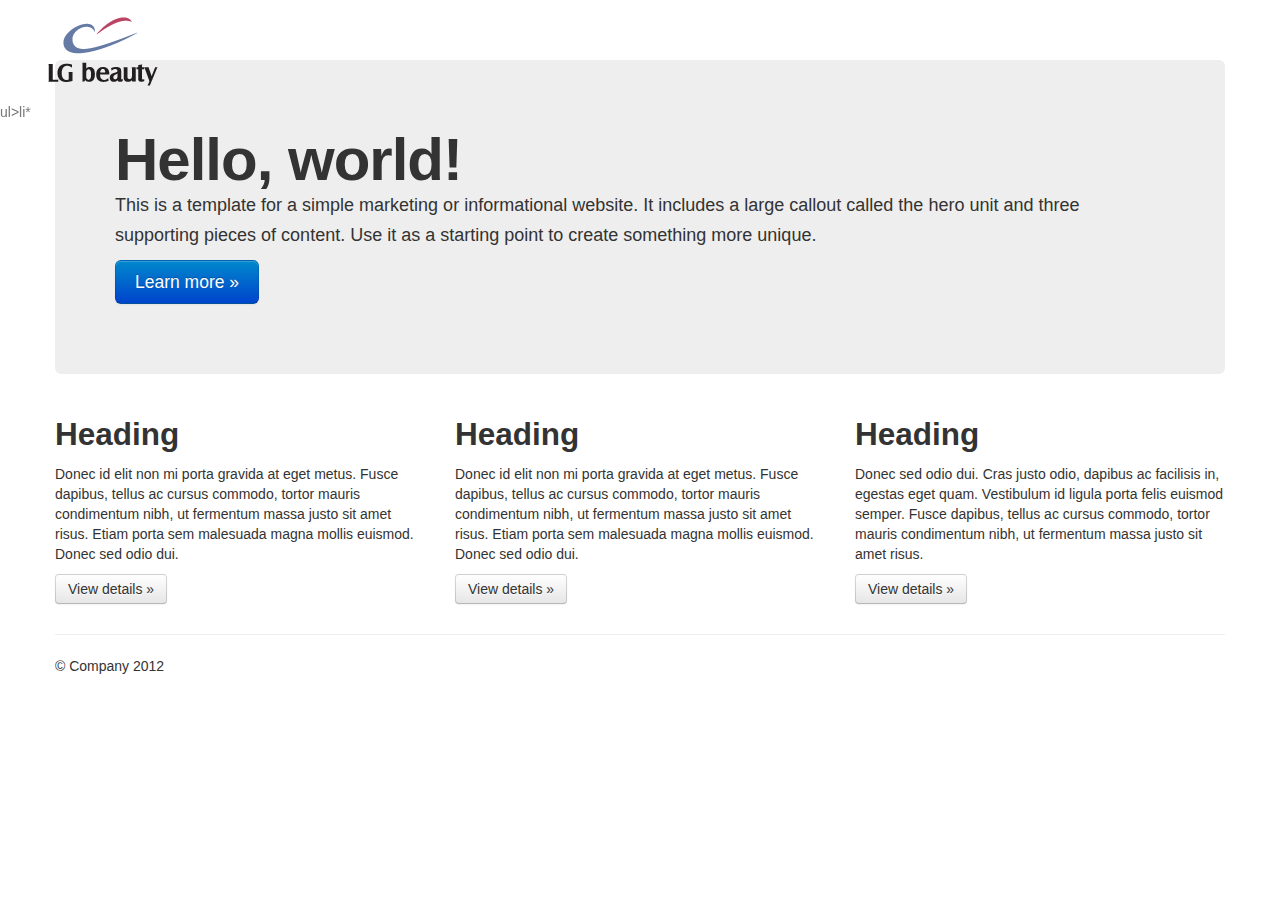
==== index.html @ dbe4699a "start" ====
<!DOCTYPE html>
<!--[if lt IE 7]>      <html class="no-js lt-ie9 lt-ie8 lt-ie7"> <![endif]-->
<!--[if IE 7]>         <html class="no-js lt-ie9 lt-ie8"> <![endif]-->
<!--[if IE 8]>         <html class="no-js lt-ie9"> <![endif]-->
<!--[if gt IE 8]><!--> <html class="no-js"> <!--<![endif]-->
    <head>
        <meta charset="utf-8">
        <meta http-equiv="X-UA-Compatible" content="IE=edge,chrome=1">
        <title></title>
        <meta name="description" content="">
        <meta name="viewport" content="width=device-width">

        <link rel="stylesheet" href="css/bootstrap.min.css">
        <style>
            body {
                padding-top: 60px;
                padding-bottom: 40px;
            }
        </style>
        <link rel="stylesheet" href="css/bootstrap-responsive.min.css">
        <link rel="stylesheet" href="css/main.css">

        <script src="js/vendor/modernizr-2.6.2-respond-1.1.0.min.js"></script>
    </head>
    <body>
        <!--[if lt IE 7]>
            <p class="chromeframe">You are using an <strong>outdated</strong> browser. Please <a href="http://browsehappy.com/">upgrade your browser</a> or <a href="http://www.google.com/chromeframe/?redirect=true">activate Google Chrome Frame</a> to improve your experience.</p>
        <![endif]-->

        <!-- This code is taken from http://twitter.github.com/bootstrap/examples/hero.html -->

        <div class="navbar navbar-fixed-top">
            <figure class="logo">
                <h1>LG Beauty</h1>
                <img src="i/logo.png" alt="">
            </figure>

            ul>li*
        </div>

        <div class="container">

            <!-- Main hero unit for a primary marketing message or call to action -->
            <div class="hero-unit">
                <h1>Hello, world!</h1>
                <p>This is a template for a simple marketing or informational website. It includes a large callout called the hero unit and three supporting pieces of content. Use it as a starting point to create something more unique.</p>
                <p><a class="btn btn-primary btn-large">Learn more &raquo;</a></p>
            </div>

            <!-- Example row of columns -->
            <div class="row">
                <div class="span4">
                    <h2>Heading</h2>
                    <p>Donec id elit non mi porta gravida at eget metus. Fusce dapibus, tellus ac cursus commodo, tortor mauris condimentum nibh, ut fermentum massa justo sit amet risus. Etiam porta sem malesuada magna mollis euismod. Donec sed odio dui. </p>
                    <p><a class="btn" href="#">View details &raquo;</a></p>
                </div>
                <div class="span4">
                    <h2>Heading</h2>
                    <p>Donec id elit non mi porta gravida at eget metus. Fusce dapibus, tellus ac cursus commodo, tortor mauris condimentum nibh, ut fermentum massa justo sit amet risus. Etiam porta sem malesuada magna mollis euismod. Donec sed odio dui. </p>
                    <p><a class="btn" href="#">View details &raquo;</a></p>
               </div>
                <div class="span4">
                    <h2>Heading</h2>
                    <p>Donec sed odio dui. Cras justo odio, dapibus ac facilisis in, egestas eget quam. Vestibulum id ligula porta felis euismod semper. Fusce dapibus, tellus ac cursus commodo, tortor mauris condimentum nibh, ut fermentum massa justo sit amet risus.</p>
                    <p><a class="btn" href="#">View details &raquo;</a></p>
                </div>
            </div>

            <hr>

            <footer>
                <p>&copy; Company 2012</p>
            </footer>

        </div> <!-- /container -->

        <script src="//ajax.googleapis.com/ajax/libs/jquery/1.8.3/jquery.min.js"></script>
        <script>window.jQuery || document.write('<script src="js/vendor/jquery-1.8.3.min.js"><\/script>')</script>

        <script src="js/vendor/bootstrap.min.js"></script>

        <script src="js/main.js"></script>

        <script>
            var _gaq=[['_setAccount','UA-XXXXX-X'],['_trackPageview']];
            (function(d,t){var g=d.createElement(t),s=d.getElementsByTagName(t)[0];
            g.src=('https:'==location.protocol?'//ssl':'//www')+'.google-analytics.com/ga.js';
            s.parentNode.insertBefore(g,s)}(document,'script'));
        </script>
    </body>
</html>
---- css/main.css ----
/* ==========================================================================
   Author's custom styles
   ========================================================================== */
/* line 5, ../scss/main.scss */
.logo h1 {
  display: none;
}
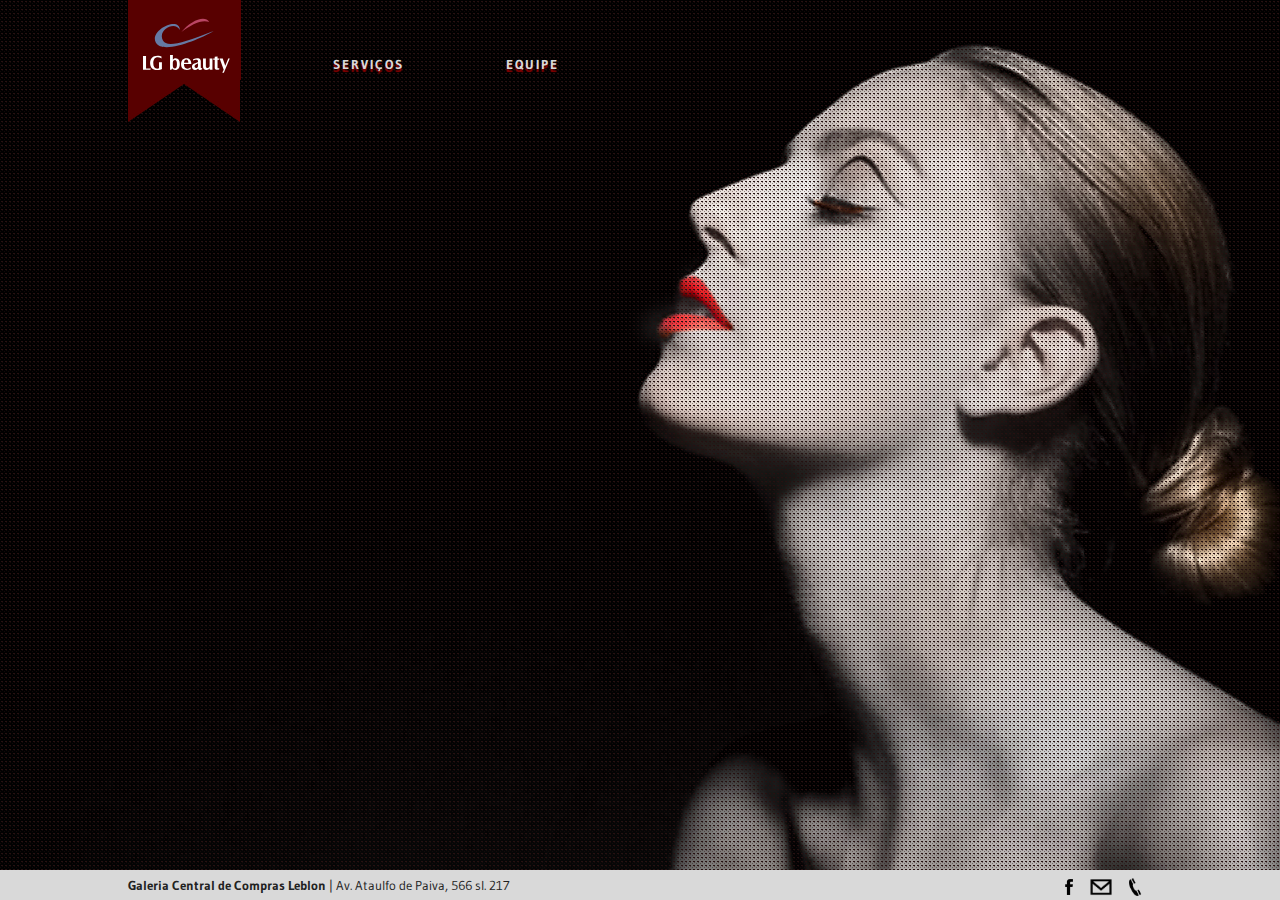
==== commit dbc896cc: "landpage pronta, css3 browsers" ====
--- a/index.html
+++ b/index.html
@@ -6,18 +6,11 @@
     <head>
         <meta charset="utf-8">
         <meta http-equiv="X-UA-Compatible" content="IE=edge,chrome=1">
-        <title></title>
+        <title>salão LG beauty</title>
         <meta name="description" content="">
         <meta name="viewport" content="width=device-width">
 
-        <link rel="stylesheet" href="css/bootstrap.min.css">
-        <style>
-            body {
-                padding-top: 60px;
-                padding-bottom: 40px;
-            }
-        </style>
-        <link rel="stylesheet" href="css/bootstrap-responsive.min.css">
+        <link href='http://fonts.googleapis.com/css?family=Gudea:400,700,400italic' rel='stylesheet' type='text/css'>
         <link rel="stylesheet" href="css/main.css">
 
         <script src="js/vendor/modernizr-2.6.2-respond-1.1.0.min.js"></script>
@@ -26,59 +19,51 @@
         <!--[if lt IE 7]>
             <p class="chromeframe">You are using an <strong>outdated</strong> browser. Please <a href="http://browsehappy.com/">upgrade your browser</a> or <a href="http://www.google.com/chromeframe/?redirect=true">activate Google Chrome Frame</a> to improve your experience.</p>
         <![endif]-->
-
-        <!-- This code is taken from http://twitter.github.com/bootstrap/examples/hero.html -->
-
-        <div class="navbar navbar-fixed-top">
-            <figure class="logo">
-                <h1>LG Beauty</h1>
-                <img src="i/logo.png" alt="">
+        <header class="content">
+            <figure>
+                <img src="i/logo_v.svg" alt="">
+                <h1>LG beauty</h1>
             </figure>
 
-            ul>li*
+            <nav>
+                <ul>
+                    <li>
+                        <span></span>
+                        <a href="servicos.html">Serviços</a>
+                    </li>
+                    <li>
+                        <span></span>
+                        <a href="equipe.html">Equipe</a>
+                    </li>
+                </ul>
+            </nav>
+        </header>
+        
+        <div id="main">
+            <div id="halftone"></div>
         </div>
 
-        <div class="container">
+        <article>
+            
+        </article>
+        
+        <footer>
+            <div class="content">
+                <p><strong>Galeria Central de Compras Leblon</strong> | Av. Ataulfo de Paiva, 566 sl. 217</p>
+                <aside>
+                    <span><img class="f" src="i/facebook.png" alt="facebook"></span>
+                    <span><img class="m" src="i/email.png" alt="email"></span>
+                    <span><img class="t" src="i/tel.png" alt="telefone"></span>
+                </aside>
+            </div>
+        </footer>
 
-            <!-- Main hero unit for a primary marketing message or call to action -->
-            <div class="hero-unit">
-                <h1>Hello, world!</h1>
-                <p>This is a template for a simple marketing or informational website. It includes a large callout called the hero unit and three supporting pieces of content. Use it as a starting point to create something more unique.</p>
-                <p><a class="btn btn-primary btn-large">Learn more &raquo;</a></p>
-            </div>
-
-            <!-- Example row of columns -->
-            <div class="row">
-                <div class="span4">
-                    <h2>Heading</h2>
-                    <p>Donec id elit non mi porta gravida at eget metus. Fusce dapibus, tellus ac cursus commodo, tortor mauris condimentum nibh, ut fermentum massa justo sit amet risus. Etiam porta sem malesuada magna mollis euismod. Donec sed odio dui. </p>
-                    <p><a class="btn" href="#">View details &raquo;</a></p>
-                </div>
-                <div class="span4">
-                    <h2>Heading</h2>
-                    <p>Donec id elit non mi porta gravida at eget metus. Fusce dapibus, tellus ac cursus commodo, tortor mauris condimentum nibh, ut fermentum massa justo sit amet risus. Etiam porta sem malesuada magna mollis euismod. Donec sed odio dui. </p>
-                    <p><a class="btn" href="#">View details &raquo;</a></p>
-               </div>
-                <div class="span4">
-                    <h2>Heading</h2>
-                    <p>Donec sed odio dui. Cras justo odio, dapibus ac facilisis in, egestas eget quam. Vestibulum id ligula porta felis euismod semper. Fusce dapibus, tellus ac cursus commodo, tortor mauris condimentum nibh, ut fermentum massa justo sit amet risus.</p>
-                    <p><a class="btn" href="#">View details &raquo;</a></p>
-                </div>
-            </div>
-
-            <hr>
-
-            <footer>
-                <p>&copy; Company 2012</p>
-            </footer>
-
-        </div> <!-- /container -->
-
+      
+        <!-- SCRIPTS -->
         <script src="//ajax.googleapis.com/ajax/libs/jquery/1.8.3/jquery.min.js"></script>
         <script>window.jQuery || document.write('<script src="js/vendor/jquery-1.8.3.min.js"><\/script>')</script>
 
-        <script src="js/vendor/bootstrap.min.js"></script>
-
+        <script src="js/plugins.js"></script>
         <script src="js/main.js"></script>
 
         <script>
--- a/css/main.css
+++ b/css/main.css
@@ -1,7 +1,866 @@
+/* normalize.css v1.0.1 | MIT License | git.io/normalize */
+/* ==========================================================================
+   HTML5 display definitions
+   ========================================================================== */
+/*
+ * Corrects `block` display not defined in IE 6/7/8/9 and Firefox 3.
+ */
+/* line 11, ../scss/normalize.scss */
+article, aside, details, figcaption, figure, footer, header, hgroup, nav, section, summary {
+  display: block;
+}
+
+/*
+ * Corrects `inline-block` display not defined in IE 6/7/8/9 and Firefox 3.
+ */
+/* line 19, ../scss/normalize.scss */
+audio, canvas, video {
+  display: inline-block;
+  *display: inline;
+  *zoom: 1;
+}
+
+/*
+ * Prevents modern browsers from displaying `audio` without controls.
+ * Remove excess height in iOS 5 devices.
+ */
+/* line 30, ../scss/normalize.scss */
+audio:not([controls]) {
+  display: none;
+  height: 0;
+}
+
+/*
+ * Addresses styling for `hidden` attribute not present in IE 7/8/9, Firefox 3,
+ * and Safari 4.
+ * Known issue: no IE 6 support.
+ */
+/* line 41, ../scss/normalize.scss */
+[hidden] {
+  display: none;
+}
+
+/* ==========================================================================
+   Base
+   ========================================================================== */
+/*
+ * 1. Corrects text resizing oddly in IE 6/7 when body `font-size` is set using
+ *    `em` units.
+ * 2. Prevents iOS text size adjust after orientation change, without disabling
+ *    user zoom.
+ */
+/* line 56, ../scss/normalize.scss */
+html {
+  font-size: 100%;
+  /* 1 */
+  -webkit-text-size-adjust: 100%;
+  /* 2 */
+  -ms-text-size-adjust: 100%;
+  /* 2 */
+  font-family: sans-serif;
+}
+
+/*
+ * Addresses `font-family` inconsistency between `textarea` and other form
+ * elements.
+ */
+/* line 71, ../scss/normalize.scss */
+button, input, select, textarea {
+  font-family: sans-serif;
+}
+
+/*
+ * Addresses margins handled incorrectly in IE 6/7.
+ */
+/* line 79, ../scss/normalize.scss */
+body {
+  margin: 0;
+}
+
+/* ==========================================================================
+   Links
+   ========================================================================== */
+/*
+ * Addresses `outline` inconsistency between Chrome and other browsers.
+ */
+/* line 92, ../scss/normalize.scss */
+a:focus {
+  outline: thin dotted;
+}
+/* line 95, ../scss/normalize.scss */
+a:active, a:hover {
+  outline: 0;
+}
+
+/*
+ * Improves readability when focused and also mouse hovered in all browsers.
+ */
+/* ==========================================================================
+   Typography
+   ========================================================================== */
+/*
+ * Addresses font sizes and margins set differently in IE 6/7.
+ * Addresses font sizes within `section` and `article` in Firefox 4+, Safari 5,
+ * and Chrome.
+ */
+/* line 114, ../scss/normalize.scss */
+h1 {
+  font-size: 2em;
+  margin: 0.67em 0;
+}
+
+/* line 119, ../scss/normalize.scss */
+h2 {
+  font-size: 1.5em;
+  margin: 0.83em 0;
+}
+
+/* line 124, ../scss/normalize.scss */
+h3 {
+  font-size: 1.17em;
+  margin: 1em 0;
+}
+
+/* line 129, ../scss/normalize.scss */
+h4 {
+  font-size: 1em;
+  margin: 1.33em 0;
+}
+
+/* line 134, ../scss/normalize.scss */
+h5 {
+  font-size: 0.83em;
+  margin: 1.67em 0;
+}
+
+/* line 139, ../scss/normalize.scss */
+h6 {
+  font-size: 0.75em;
+  margin: 2.33em 0;
+}
+
+/*
+ * Addresses styling not present in IE 7/8/9, Safari 5, and Chrome.
+ */
+/* line 148, ../scss/normalize.scss */
+abbr[title] {
+  border-bottom: 1px dotted;
+}
+
+/*
+ * Addresses style set to `bolder` in Firefox 3+, Safari 4/5, and Chrome.
+ */
+/* line 156, ../scss/normalize.scss */
+b, strong {
+  font-weight: bold;
+}
+
+/* line 160, ../scss/normalize.scss */
+blockquote {
+  margin: 1em 40px;
+}
+
+/*
+ * Addresses styling not present in Safari 5 and Chrome.
+ */
+/* line 168, ../scss/normalize.scss */
+dfn {
+  font-style: italic;
+}
+
+/*
+ * Addresses styling not present in IE 6/7/8/9.
+ */
+/* line 176, ../scss/normalize.scss */
+mark {
+  background: #ff0;
+  color: #000;
+}
+
+/*
+ * Addresses margins set differently in IE 6/7.
+ */
+/* line 185, ../scss/normalize.scss */
+p, pre {
+  margin: 1em 0;
+}
+
+/*
+ * Corrects font family set oddly in IE 6, Safari 4/5, and Chrome.
+ */
+/* line 193, ../scss/normalize.scss */
+code, kbd, pre, samp {
+  font-family: monospace, serif;
+  _font-family: 'courier new', monospace;
+  font-size: 1em;
+}
+
+/*
+ * Improves readability of pre-formatted text in all browsers.
+ */
+/* line 203, ../scss/normalize.scss */
+pre {
+  white-space: pre;
+  white-space: pre-wrap;
+  word-wrap: break-word;
+}
+
+/*
+ * Addresses CSS quotes not supported in IE 6/7.
+ */
+/* line 213, ../scss/normalize.scss */
+q {
+  quotes: none;
+}
+/* line 215, ../scss/normalize.scss */
+q:before, q:after {
+  content: '';
+  content: none;
+}
+
+/*
+ * Addresses `quotes` property not supported in Safari 4.
+ */
+/*
+ * Addresses inconsistent and variable font size in all browsers.
+ */
+/* line 229, ../scss/normalize.scss */
+small {
+  font-size: 80%;
+}
+
+/*
+ * Prevents `sub` and `sup` affecting `line-height` in all browsers.
+ */
+/* line 237, ../scss/normalize.scss */
+sub {
+  font-size: 75%;
+  line-height: 0;
+  position: relative;
+  vertical-align: baseline;
+}
+
+/* line 244, ../scss/normalize.scss */
+sup {
+  font-size: 75%;
+  line-height: 0;
+  position: relative;
+  vertical-align: baseline;
+  top: -0.5em;
+}
+
+/* line 252, ../scss/normalize.scss */
+sub {
+  bottom: -0.25em;
+}
+
+/* ==========================================================================
+   Lists
+   ========================================================================== */
+/*
+ * Addresses margins set differently in IE 6/7.
+ */
+/* line 264, ../scss/normalize.scss */
+dl, menu, ol, ul {
+  margin: 1em 0;
+}
+
+/* line 268, ../scss/normalize.scss */
+dd {
+  margin: 0 0 0 40px;
+}
+
+/*
+ * Addresses paddings set differently in IE 6/7.
+ */
+/* line 276, ../scss/normalize.scss */
+menu, ol, ul {
+  padding: 0 0 0 40px;
+}
+
+/*
+ * Corrects list images handled incorrectly in IE 7.
+ */
+/* line 285, ../scss/normalize.scss */
+nav ul, nav ol {
+  list-style: none;
+  list-style-image: none;
+}
+
+/* ==========================================================================
+   Embedded content
+   ========================================================================== */
+/*
+ * 1. Removes border when inside `a` element in IE 6/7/8/9 and Firefox 3.
+ * 2. Improves image quality when scaled in IE 7.
+ */
+/* line 300, ../scss/normalize.scss */
+img {
+  border: 0;
+  /* 1 */
+  -ms-interpolation-mode: bicubic;
+  /* 2 */
+}
+
+/*
+ * Corrects overflow displayed oddly in IE 9.
+ */
+/* line 311, ../scss/normalize.scss */
+svg:not(:root) {
+  overflow: hidden;
+}
+
+/* ==========================================================================
+   Figures
+   ========================================================================== */
+/*
+ * Addresses margin not present in IE 6/7/8/9, Safari 5, and Opera 11.
+ */
+/* line 323, ../scss/normalize.scss */
+figure, form {
+  margin: 0;
+}
+
+/* ==========================================================================
+   Forms
+   ========================================================================== */
+/*
+ * Corrects margin displayed oddly in IE 6/7.
+ */
+/*
+ * Define consistent border, margin, and padding.
+ */
+/* line 339, ../scss/normalize.scss */
+fieldset {
+  border: 1px solid #c0c0c0;
+  margin: 0 2px;
+  padding: 0.35em 0.625em 0.75em;
+}
+
+/*
+ * 1. Corrects color not being inherited in IE 6/7/8/9.
+ * 2. Corrects text not wrapping in Firefox 3.
+ * 3. Corrects alignment displayed oddly in IE 6/7.
+ */
+/* line 351, ../scss/normalize.scss */
+legend {
+  border: 0;
+  /* 1 */
+  padding: 0;
+  white-space: normal;
+  /* 2 */
+  *margin-left: -7px;
+  /* 3 */
+}
+
+/*
+ * 1. Corrects font size not being inherited in all browsers.
+ * 2. Addresses margins set differently in IE 6/7, Firefox 3+, Safari 5,
+ *    and Chrome.
+ * 3. Improves appearance and consistency in all browsers.
+ */
+/* line 368, ../scss/normalize.scss */
+button, input, select, textarea {
+  font-size: 100%;
+  /* 1 */
+  margin: 0;
+  /* 2 */
+  vertical-align: baseline;
+  /* 3 */
+  *vertical-align: middle;
+  /* 3 */
+}
+
+/*
+ * Addresses Firefox 3+ setting `line-height` on `input` using `!important` in
+ * the UA stylesheet.
+ */
+/* line 384, ../scss/normalize.scss */
+button, input {
+  line-height: normal;
+}
+
+/*
+ * 1. Avoid the WebKit bug in Android 4.0.* where (2) destroys native `audio`
+ *    and `video` controls.
+ * 2. Corrects inability to style clickable `input` types in iOS.
+ * 3. Improves usability and consistency of cursor style between image-type
+ *    `input` and others.
+ * 4. Removes inner spacing in IE 7 without affecting normal text inputs.
+ *    Known issue: inner spacing remains in IE 6.
+ */
+/* line 398, ../scss/normalize.scss */
+button, html input[type="button"] {
+  -webkit-appearance: button;
+  /* 2 */
+  cursor: pointer;
+  /* 3 */
+  *overflow: visible;
+  /* 4 */
+}
+
+/* line 408, ../scss/normalize.scss */
+input[type="reset"], input[type="submit"] {
+  -webkit-appearance: button;
+  /* 2 */
+  cursor: pointer;
+  /* 3 */
+  *overflow: visible;
+  /* 4 */
+}
+
+/*
+ * Re-set default cursor for disabled elements.
+ */
+/* line 422, ../scss/normalize.scss */
+button[disabled] {
+  cursor: default;
+}
+
+/* line 427, ../scss/normalize.scss */
+input[disabled] {
+  cursor: default;
+}
+/* line 430, ../scss/normalize.scss */
+input[type="checkbox"], input[type="radio"] {
+  box-sizing: border-box;
+  /* 1 */
+  padding: 0;
+  /* 2 */
+  *height: 13px;
+  /* 3 */
+  *width: 13px;
+  /* 3 */
+}
+/* line 440, ../scss/normalize.scss */
+input[type="search"] {
+  -webkit-appearance: textfield;
+  /* 1 */
+  -moz-box-sizing: content-box;
+  -webkit-box-sizing: content-box;
+  /* 2 */
+  box-sizing: content-box;
+}
+/* line 447, ../scss/normalize.scss */
+input[type="search"]::-webkit-search-cancel-button, input[type="search"]::-webkit-search-decoration {
+  -webkit-appearance: none;
+}
+
+/*
+ * 1. Addresses box sizing set to content-box in IE 8/9.
+ * 2. Removes excess padding in IE 8/9.
+ * 3. Removes excess padding in IE 7.
+ *    Known issue: excess padding remains in IE 6.
+ */
+/*
+ * 1. Addresses `appearance` set to `searchfield` in Safari 5 and Chrome.
+ * 2. Addresses `box-sizing` set to `border-box` in Safari 5 and Chrome
+ *    (include `-moz` to future-proof).
+ */
+/*
+ * Removes inner padding and search cancel button in Safari 5 and Chrome
+ * on OS X.
+ */
+/*
+ * Removes inner padding and border in Firefox 3+.
+ */
+/* line 475, ../scss/normalize.scss */
+button::-moz-focus-inner, input::-moz-focus-inner {
+  border: 0;
+  padding: 0;
+}
+
+/*
+ * 1. Removes default vertical scrollbar in IE 6/7/8/9.
+ * 2. Improves readability and alignment in all browsers.
+ */
+/* line 485, ../scss/normalize.scss */
+textarea {
+  overflow: auto;
+  /* 1 */
+  vertical-align: top;
+  /* 2 */
+}
+
+/* ==========================================================================
+   Tables
+   ========================================================================== */
+/*
+ * Remove most spacing between table cells.
+ */
+/* line 500, ../scss/normalize.scss */
+table {
+  border-collapse: collapse;
+  border-spacing: 0;
+}
+
+/* ==========================================================================
+   HTML5 Boilerplate styles - h5bp.com (generated via initializr.com)
+   ========================================================================== */
+/* line 9, ../scss/h5bp_base.scss */
+html,
+button,
+input,
+select,
+textarea {
+  color: #222;
+}
+
+/* line 13, ../scss/h5bp_base.scss */
+body {
+  font-size: 1em;
+  line-height: 1.4;
+}
+
+/* line 18, ../scss/h5bp_base.scss */
+::-moz-selection {
+  background: #b3d4fc;
+  text-shadow: none;
+}
+
+/* line 23, ../scss/h5bp_base.scss */
+::selection {
+  background: #b3d4fc;
+  text-shadow: none;
+}
+
+/* line 28, ../scss/h5bp_base.scss */
+hr {
+  display: block;
+  height: 1px;
+  border: 0;
+  border-top: 1px solid #ccc;
+  margin: 1em 0;
+  padding: 0;
+}
+
+/* line 37, ../scss/h5bp_base.scss */
+img {
+  vertical-align: middle;
+}
+
+/* line 41, ../scss/h5bp_base.scss */
+fieldset {
+  border: 0;
+  margin: 0;
+  padding: 0;
+}
+
+/* line 47, ../scss/h5bp_base.scss */
+textarea {
+  resize: vertical;
+}
+
+/* line 51, ../scss/h5bp_base.scss */
+.chromeframe {
+  margin: 0.2em 0;
+  background: #ccc;
+  color: #000;
+  padding: 0.2em 0;
+}
+
+/* ==========================================================================
+   H5bp Helper classes
+   ========================================================================== */
+/* line 23, ../scss/h5bp_helpers.scss */
+header figure h1 {
+  border: 0;
+  clip: rect(0 0 0 0);
+  height: 1px;
+  margin: -1px;
+  overflow: hidden;
+  padding: 0;
+  position: absolute;
+  width: 1px;
+}
+/* line 48, ../scss/h5bp_helpers.scss */
+header figure {
+  *zoom: 1;
+}
+/* line 49, ../scss/h5bp_helpers.scss */
+header figure:before {
+  content: " ";
+  display: table;
+}
+/* line 53, ../scss/h5bp_helpers.scss */
+header figure:after {
+  content: " ";
+  display: table;
+  clear: both;
+}
+
+/* ==========================================================================
+   Print styles
+   ========================================================================== */
+@media print {
+  /* line 6, ../scss/h5bp_print.scss */
+  * {
+    background: transparent !important;
+    color: #000 !important;
+    /* Black prints faster: h5bp.com/s */
+    box-shadow: none !important;
+    text-shadow: none !important;
+  }
+
+  /* line 14, ../scss/h5bp_print.scss */
+  a,
+  a:visited {
+    text-decoration: underline;
+  }
+
+  /* line 18, ../scss/h5bp_print.scss */
+  a[href]:after {
+    content: " (" attr(href) ")";
+  }
+
+  /* line 22, ../scss/h5bp_print.scss */
+  abbr[title]:after {
+    content: " (" attr(title) ")";
+  }
+
+  /*
+   * Don't show links for images, or javascript/internal links
+   */
+  /* line 32, ../scss/h5bp_print.scss */
+  a[href^="javascript:"]:after,
+  a[href^="#"]:after {
+    content: "";
+  }
+
+  /* line 37, ../scss/h5bp_print.scss */
+  pre,
+  blockquote {
+    border: 1px solid #999;
+    page-break-inside: avoid;
+  }
+
+  /* line 42, ../scss/h5bp_print.scss */
+  thead {
+    display: table-header-group;
+    /* h5bp.com/t */
+  }
+
+  /* line 47, ../scss/h5bp_print.scss */
+  tr,
+  img {
+    page-break-inside: avoid;
+  }
+
+  /* line 51, ../scss/h5bp_print.scss */
+  img {
+    max-width: 100% !important;
+  }
+
+  @page {
+    margin: 0.5cm;
+}
+
+  /* line 61, ../scss/h5bp_print.scss */
+  p,
+  h2,
+  h3 {
+    orphans: 3;
+    widows: 3;
+  }
+
+  /* line 67, ../scss/h5bp_print.scss */
+  h2,
+  h3 {
+    page-break-after: avoid;
+  }
+}
+/* ==========================================================================
+   My Helper classes
+   ========================================================================== */
+/* line 4, ../scss/th_helpers.scss */
+html * {
+  -webkit-box-sizing: border-box;
+  -moz-box-sizing: border-box;
+  box-sizing: border-box;
+}
+
+/* line 10, ../scss/th_helpers.scss */
+body {
+  background-color: #000;
+  min-height: 100%;
+}
+
+/* line 15, ../scss/th_helpers.scss */
+a {
+  text-transform: none;
+  text-decoration: none;
+  color: inherit;
+}
+
+/* line 38, ../scss/th_helpers.scss */
+.content {
+  width: 80%;
+  margin: 0 auto;
+}
+
 /* ==========================================================================
    Author's custom styles
    ========================================================================== */
-/* line 5, ../scss/main.scss */
-.logo h1 {
-  display: none;
-}
+/* line 17, ../scss/main.scss */
+body {
+  background-color: #d9d9d9;
+  -webkit-box-shadow: 0 -2px 5px white;
+  box-shadow: 0 -2px 5px white;
+  min-height: 100%;
+}
+
+/* line 25, ../scss/main.scss */
+header {
+  position: absolute;
+  left: 0;
+  right: 0;
+  z-index: 99;
+}
+/* line 31, ../scss/main.scss */
+header figure {
+  float: left;
+  background-color: #580000;
+  width: 112.5px;
+  height: 5em;
+  padding-top: 1em;
+  -webkit-transition: height .5s;
+  -moz-transition: height .5s;
+  -o-transition: height .5s;
+  -ms-transition: height .5s;
+  transition: height .5s;
+}
+/* line 45, ../scss/main.scss */
+header figure:before {
+  content: "";
+  position: absolute;
+  top: 35%;
+  border-style: solid;
+  border-width: 56px;
+  border-color: #580000;
+  border-bottom-width: 38px;
+  border-bottom-color: transparent;
+  z-index: -1;
+  -webkit-transform: rotate(360deg);
+  -moz-transform: rotate(360deg);
+  -o-transform: rotate(360deg);
+  -ms-transform: rotate(360deg);
+  transform: rotate(360deg);
+}
+/* line 62, ../scss/main.scss */
+header figure img {
+  width: 85%;
+  display: block;
+  margin: 0 auto;
+}
+/* line 73, ../scss/main.scss */
+header nav {
+  font-family: "Gudea", Tahoma, sans-serif;
+  margin-left: 12em;
+}
+/* line 77, ../scss/main.scss */
+header nav ul {
+  margin: 3.25em 0 0;
+  padding: 0;
+}
+/* line 81, ../scss/main.scss */
+header nav ul li {
+  position: relative;
+  display: inline;
+  margin-right: 4.5em;
+  text-align: center;
+}
+/* line 87, ../scss/main.scss */
+header nav ul li span {
+  position: absolute;
+  left: 0;
+  bottom: -10px;
+  border-bottom: 1px solid darkRed;
+  display: inline-block;
+  width: 0;
+}
+/* line 96, ../scss/main.scss */
+header nav ul li:hover span {
+  width: 100%;
+}
+/* line 101, ../scss/main.scss */
+header nav ul li a {
+  font-size: 0.8125em;
+  font-weight: bold;
+  letter-spacing: 2px;
+  padding: 0 1em;
+  color: #d9d9d9;
+  background-color: transparent;
+  text-transform: uppercase;
+  text-shadow: 0 3px 1px darkRed;
+}
+
+/* line 117, ../scss/main.scss */
+#main {
+  font-size: 0.9375em;
+  position: absolute;
+  top: 0;
+  bottom: 2em;
+  left: 0;
+  right: 0;
+  padding-top: 4em;
+  background-image: url(/i/l1.jpg);
+  background-position: center right;
+  background-size: cover;
+  background-repeat: no-repeat;
+  min-height: 100%;
+  *height: 100%;
+}
+/* line 133, ../scss/main.scss */
+#main #halftone {
+  position: absolute;
+  top: 0;
+  bottom: 0;
+  left: 0;
+  right: 0;
+  background-image: url(/i/dots.png);
+}
+
+/* line 141, ../scss/main.scss */
+footer {
+  font-family: "Gudea", Tahoma, sans-serif;
+  font-size: 0.8125em;
+  line-height: 2.30769em;
+  background-color: #d9d9d9;
+  position: absolute;
+  bottom: 0;
+  left: 0;
+  right: 0;
+  height: 2.30769em;
+}
+/* line 152, ../scss/main.scss */
+footer p {
+  display: inline;
+  margin: 0;
+  padding: 0;
+}
+/* line 158, ../scss/main.scss */
+footer aside {
+  display: inline;
+  float: right;
+  height: 2.30769em;
+}
+/* line 163, ../scss/main.scss */
+footer aside span {
+  margin-right: 0.5em;
+}
+/* line 167, ../scss/main.scss */
+footer aside img {
+  display: inline;
+}
+/* line 170, ../scss/main.scss */
+footer aside img.f {
+  height: 20px;
+}
+/* line 173, ../scss/main.scss */
+footer aside img.m {
+  height: 26px;
+}
+/* line 176, ../scss/main.scss */
+footer aside img.t {
+  height: 22px;
+}
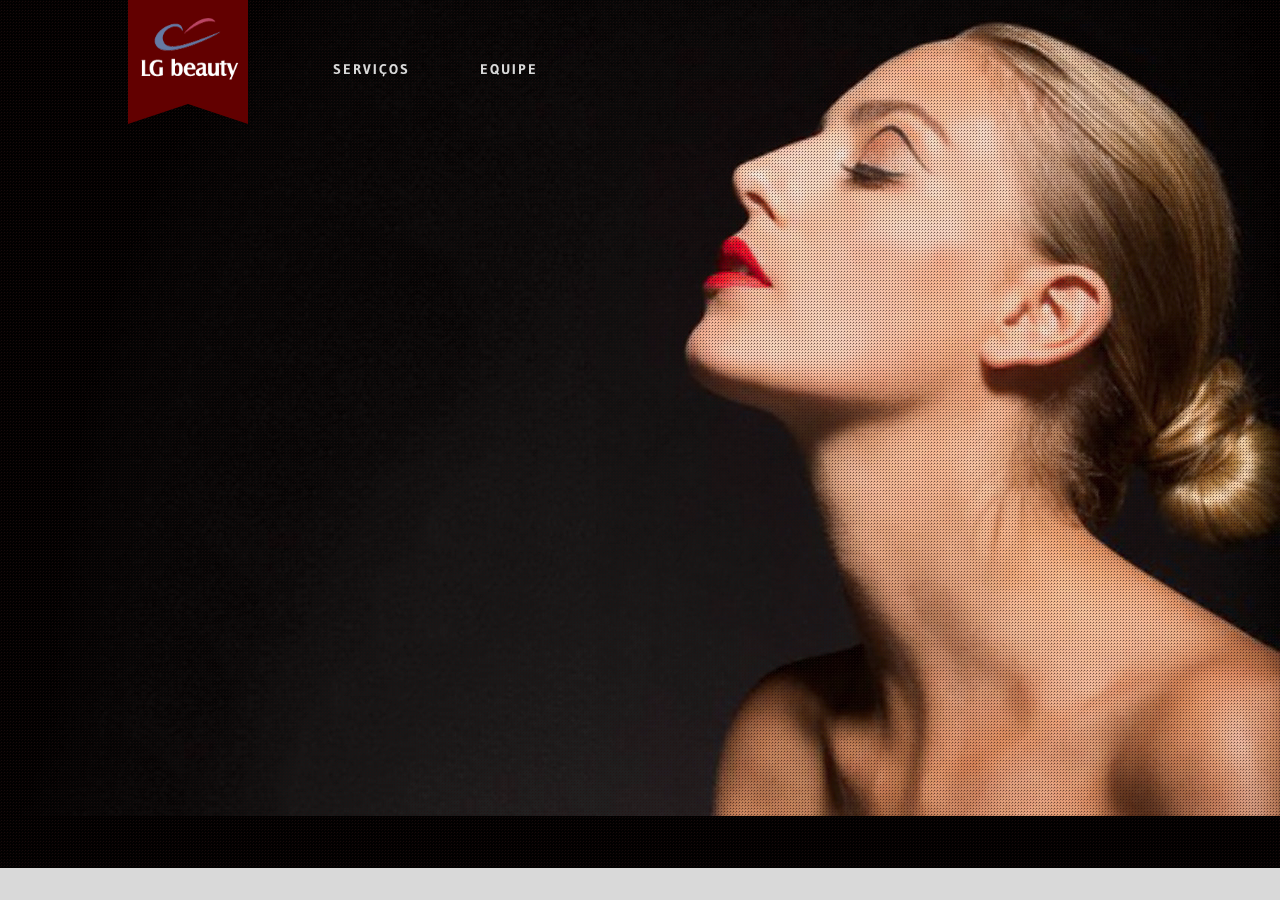
==== commit 611778e8: "v2" ====
--- a/index.html
+++ b/index.html
@@ -1,8 +1,8 @@
 <!DOCTYPE html>
-<!--[if lt IE 7]>      <html class="no-js lt-ie9 lt-ie8 lt-ie7"> <![endif]-->
-<!--[if IE 7]>         <html class="no-js lt-ie9 lt-ie8"> <![endif]-->
-<!--[if IE 8]>         <html class="no-js lt-ie9"> <![endif]-->
-<!--[if gt IE 8]><!--> <html class="no-js"> <!--<![endif]-->
+<!--[if lt IE 7]>      <html id="home" class="no-js lt-ie9 lt-ie8 lt-ie7"> <![endif]-->
+<!--[if IE 7]>         <html id="home" class="no-js lt-ie9 lt-ie8"> <![endif]-->
+<!--[if IE 8]>         <html id="home" class="no-js lt-ie9"> <![endif]-->
+<!--[if gt IE 8]><!--> <html id="home" class="no-js"> <!--<![endif]-->
     <head>
         <meta charset="utf-8">
         <meta http-equiv="X-UA-Compatible" content="IE=edge,chrome=1">
@@ -11,7 +11,7 @@
         <meta name="viewport" content="width=device-width">
 
         <link href='http://fonts.googleapis.com/css?family=Gudea:400,700,400italic' rel='stylesheet' type='text/css'>
-        <link rel="stylesheet" href="css/main.css">
+        <link rel="stylesheet" href="css/main2.css">
 
         <script src="js/vendor/modernizr-2.6.2-respond-1.1.0.min.js"></script>
     </head>
@@ -19,45 +19,35 @@
         <!--[if lt IE 7]>
             <p class="chromeframe">You are using an <strong>outdated</strong> browser. Please <a href="http://browsehappy.com/">upgrade your browser</a> or <a href="http://www.google.com/chromeframe/?redirect=true">activate Google Chrome Frame</a> to improve your experience.</p>
         <![endif]-->
-        <header class="content">
-            <figure>
-                <img src="i/logo_v.svg" alt="">
-                <h1>LG beauty</h1>
-            </figure>
 
-            <nav>
-                <ul>
-                    <li>
-                        <span></span>
-                        <a href="servicos.html">Serviços</a>
-                    </li>
-                    <li>
-                        <span></span>
-                        <a href="equipe.html">Equipe</a>
-                    </li>
-                </ul>
-            </nav>
+        <header>
+            <div class="content">
+                <div class="logo">
+                    <figure>
+                        <h1>LG beauty</h1>
+                        <img src="i/logo_v.png">
+                    </figure>
+                </div>
+
+                <nav>
+                    <li><a href="servicos.html">Serviços</a></li>
+                    <li><a href="equipe.html">Equipe</a></li>
+                </nav>
+            </div>
         </header>
-        
+
         <div id="main">
-            <div id="halftone"></div>
+            <section class="page home">
+                <img src="i/l2x.jpg" class="bg">
+                <div id="halftone"></div>
+            </section>
         </div>
 
-        <article>
-            
-        </article>
-        
         <footer>
             <div class="content">
-                <p><strong>Galeria Central de Compras Leblon</strong> | Av. Ataulfo de Paiva, 566 sl. 217</p>
-                <aside>
-                    <span><img class="f" src="i/facebook.png" alt="facebook"></span>
-                    <span><img class="m" src="i/email.png" alt="email"></span>
-                    <span><img class="t" src="i/tel.png" alt="telefone"></span>
-                </aside>
+                
             </div>
         </footer>
-
       
         <!-- SCRIPTS -->
         <script src="//ajax.googleapis.com/ajax/libs/jquery/1.8.3/jquery.min.js"></script>
--- a/css/main2.css
+++ b/css/main2.css
@@ -0,0 +1,826 @@
+/* normalize.css v1.0.1 | MIT License | git.io/normalize */
+/* ==========================================================================
+   HTML5 display definitions
+   ========================================================================== */
+/*
+ * Corrects `block` display not defined in IE 6/7/8/9 and Firefox 3.
+ */
+/* line 11, ../scss/normalize.scss */
+article, aside, details, figcaption, figure, footer, header, hgroup, nav, section, summary {
+  display: block;
+}
+
+/*
+ * Corrects `inline-block` display not defined in IE 6/7/8/9 and Firefox 3.
+ */
+/* line 19, ../scss/normalize.scss */
+audio, canvas, video {
+  display: inline-block;
+  *display: inline;
+  *zoom: 1;
+}
+
+/*
+ * Prevents modern browsers from displaying `audio` without controls.
+ * Remove excess height in iOS 5 devices.
+ */
+/* line 30, ../scss/normalize.scss */
+audio:not([controls]) {
+  display: none;
+  height: 0;
+}
+
+/*
+ * Addresses styling for `hidden` attribute not present in IE 7/8/9, Firefox 3,
+ * and Safari 4.
+ * Known issue: no IE 6 support.
+ */
+/* line 41, ../scss/normalize.scss */
+[hidden] {
+  display: none;
+}
+
+/* ==========================================================================
+   Base
+   ========================================================================== */
+/*
+ * 1. Corrects text resizing oddly in IE 6/7 when body `font-size` is set using
+ *    `em` units.
+ * 2. Prevents iOS text size adjust after orientation change, without disabling
+ *    user zoom.
+ */
+/* line 56, ../scss/normalize.scss */
+html {
+  font-size: 100%;
+  /* 1 */
+  -webkit-text-size-adjust: 100%;
+  /* 2 */
+  -ms-text-size-adjust: 100%;
+  /* 2 */
+  font-family: sans-serif;
+}
+
+/*
+ * Addresses `font-family` inconsistency between `textarea` and other form
+ * elements.
+ */
+/* line 71, ../scss/normalize.scss */
+button, input, select, textarea {
+  font-family: sans-serif;
+}
+
+/*
+ * Addresses margins handled incorrectly in IE 6/7.
+ */
+/* line 79, ../scss/normalize.scss */
+body {
+  margin: 0;
+}
+
+/* ==========================================================================
+   Links
+   ========================================================================== */
+/*
+ * Addresses `outline` inconsistency between Chrome and other browsers.
+ */
+/* line 92, ../scss/normalize.scss */
+a:focus {
+  outline: thin dotted;
+}
+/* line 95, ../scss/normalize.scss */
+a:active, a:hover {
+  outline: 0;
+}
+
+/*
+ * Improves readability when focused and also mouse hovered in all browsers.
+ */
+/* ==========================================================================
+   Typography
+   ========================================================================== */
+/*
+ * Addresses font sizes and margins set differently in IE 6/7.
+ * Addresses font sizes within `section` and `article` in Firefox 4+, Safari 5,
+ * and Chrome.
+ */
+/* line 114, ../scss/normalize.scss */
+h1 {
+  font-size: 2em;
+  margin: 0.67em 0;
+}
+
+/* line 119, ../scss/normalize.scss */
+h2 {
+  font-size: 1.5em;
+  margin: 0.83em 0;
+}
+
+/* line 124, ../scss/normalize.scss */
+h3 {
+  font-size: 1.17em;
+  margin: 1em 0;
+}
+
+/* line 129, ../scss/normalize.scss */
+h4 {
+  font-size: 1em;
+  margin: 1.33em 0;
+}
+
+/* line 134, ../scss/normalize.scss */
+h5 {
+  font-size: 0.83em;
+  margin: 1.67em 0;
+}
+
+/* line 139, ../scss/normalize.scss */
+h6 {
+  font-size: 0.75em;
+  margin: 2.33em 0;
+}
+
+/*
+ * Addresses styling not present in IE 7/8/9, Safari 5, and Chrome.
+ */
+/* line 148, ../scss/normalize.scss */
+abbr[title] {
+  border-bottom: 1px dotted;
+}
+
+/*
+ * Addresses style set to `bolder` in Firefox 3+, Safari 4/5, and Chrome.
+ */
+/* line 156, ../scss/normalize.scss */
+b, strong {
+  font-weight: bold;
+}
+
+/* line 160, ../scss/normalize.scss */
+blockquote {
+  margin: 1em 40px;
+}
+
+/*
+ * Addresses styling not present in Safari 5 and Chrome.
+ */
+/* line 168, ../scss/normalize.scss */
+dfn {
+  font-style: italic;
+}
+
+/*
+ * Addresses styling not present in IE 6/7/8/9.
+ */
+/* line 176, ../scss/normalize.scss */
+mark {
+  background: #ff0;
+  color: #000;
+}
+
+/*
+ * Addresses margins set differently in IE 6/7.
+ */
+/* line 185, ../scss/normalize.scss */
+p, pre {
+  margin: 1em 0;
+}
+
+/*
+ * Corrects font family set oddly in IE 6, Safari 4/5, and Chrome.
+ */
+/* line 193, ../scss/normalize.scss */
+code, kbd, pre, samp {
+  font-family: monospace, serif;
+  _font-family: 'courier new', monospace;
+  font-size: 1em;
+}
+
+/*
+ * Improves readability of pre-formatted text in all browsers.
+ */
+/* line 203, ../scss/normalize.scss */
+pre {
+  white-space: pre;
+  white-space: pre-wrap;
+  word-wrap: break-word;
+}
+
+/*
+ * Addresses CSS quotes not supported in IE 6/7.
+ */
+/* line 213, ../scss/normalize.scss */
+q {
+  quotes: none;
+}
+/* line 215, ../scss/normalize.scss */
+q:before, q:after {
+  content: '';
+  content: none;
+}
+
+/*
+ * Addresses `quotes` property not supported in Safari 4.
+ */
+/*
+ * Addresses inconsistent and variable font size in all browsers.
+ */
+/* line 229, ../scss/normalize.scss */
+small {
+  font-size: 80%;
+}
+
+/*
+ * Prevents `sub` and `sup` affecting `line-height` in all browsers.
+ */
+/* line 237, ../scss/normalize.scss */
+sub {
+  font-size: 75%;
+  line-height: 0;
+  position: relative;
+  vertical-align: baseline;
+}
+
+/* line 244, ../scss/normalize.scss */
+sup {
+  font-size: 75%;
+  line-height: 0;
+  position: relative;
+  vertical-align: baseline;
+  top: -0.5em;
+}
+
+/* line 252, ../scss/normalize.scss */
+sub {
+  bottom: -0.25em;
+}
+
+/* ==========================================================================
+   Lists
+   ========================================================================== */
+/*
+ * Addresses margins set differently in IE 6/7.
+ */
+/* line 264, ../scss/normalize.scss */
+dl, menu, ol, ul {
+  margin: 1em 0;
+}
+
+/* line 268, ../scss/normalize.scss */
+dd {
+  margin: 0 0 0 40px;
+}
+
+/*
+ * Addresses paddings set differently in IE 6/7.
+ */
+/* line 276, ../scss/normalize.scss */
+menu, ol, ul {
+  padding: 0 0 0 40px;
+}
+
+/*
+ * Corrects list images handled incorrectly in IE 7.
+ */
+/* line 285, ../scss/normalize.scss */
+nav ul, nav ol {
+  list-style: none;
+  list-style-image: none;
+}
+
+/* ==========================================================================
+   Embedded content
+   ========================================================================== */
+/*
+ * 1. Removes border when inside `a` element in IE 6/7/8/9 and Firefox 3.
+ * 2. Improves image quality when scaled in IE 7.
+ */
+/* line 300, ../scss/normalize.scss */
+img {
+  border: 0;
+  /* 1 */
+  -ms-interpolation-mode: bicubic;
+  /* 2 */
+}
+
+/*
+ * Corrects overflow displayed oddly in IE 9.
+ */
+/* line 311, ../scss/normalize.scss */
+svg:not(:root) {
+  overflow: hidden;
+}
+
+/* ==========================================================================
+   Figures
+   ========================================================================== */
+/*
+ * Addresses margin not present in IE 6/7/8/9, Safari 5, and Opera 11.
+ */
+/* line 323, ../scss/normalize.scss */
+figure, form {
+  margin: 0;
+}
+
+/* ==========================================================================
+   Forms
+   ========================================================================== */
+/*
+ * Corrects margin displayed oddly in IE 6/7.
+ */
+/*
+ * Define consistent border, margin, and padding.
+ */
+/* line 339, ../scss/normalize.scss */
+fieldset {
+  border: 1px solid #c0c0c0;
+  margin: 0 2px;
+  padding: 0.35em 0.625em 0.75em;
+}
+
+/*
+ * 1. Corrects color not being inherited in IE 6/7/8/9.
+ * 2. Corrects text not wrapping in Firefox 3.
+ * 3. Corrects alignment displayed oddly in IE 6/7.
+ */
+/* line 351, ../scss/normalize.scss */
+legend {
+  border: 0;
+  /* 1 */
+  padding: 0;
+  white-space: normal;
+  /* 2 */
+  *margin-left: -7px;
+  /* 3 */
+}
+
+/*
+ * 1. Corrects font size not being inherited in all browsers.
+ * 2. Addresses margins set differently in IE 6/7, Firefox 3+, Safari 5,
+ *    and Chrome.
+ * 3. Improves appearance and consistency in all browsers.
+ */
+/* line 368, ../scss/normalize.scss */
+button, input, select, textarea {
+  font-size: 100%;
+  /* 1 */
+  margin: 0;
+  /* 2 */
+  vertical-align: baseline;
+  /* 3 */
+  *vertical-align: middle;
+  /* 3 */
+}
+
+/*
+ * Addresses Firefox 3+ setting `line-height` on `input` using `!important` in
+ * the UA stylesheet.
+ */
+/* line 384, ../scss/normalize.scss */
+button, input {
+  line-height: normal;
+}
+
+/*
+ * 1. Avoid the WebKit bug in Android 4.0.* where (2) destroys native `audio`
+ *    and `video` controls.
+ * 2. Corrects inability to style clickable `input` types in iOS.
+ * 3. Improves usability and consistency of cursor style between image-type
+ *    `input` and others.
+ * 4. Removes inner spacing in IE 7 without affecting normal text inputs.
+ *    Known issue: inner spacing remains in IE 6.
+ */
+/* line 398, ../scss/normalize.scss */
+button, html input[type="button"] {
+  -webkit-appearance: button;
+  /* 2 */
+  cursor: pointer;
+  /* 3 */
+  *overflow: visible;
+  /* 4 */
+}
+
+/* line 408, ../scss/normalize.scss */
+input[type="reset"], input[type="submit"] {
+  -webkit-appearance: button;
+  /* 2 */
+  cursor: pointer;
+  /* 3 */
+  *overflow: visible;
+  /* 4 */
+}
+
+/*
+ * Re-set default cursor for disabled elements.
+ */
+/* line 422, ../scss/normalize.scss */
+button[disabled] {
+  cursor: default;
+}
+
+/* line 427, ../scss/normalize.scss */
+input[disabled] {
+  cursor: default;
+}
+/* line 430, ../scss/normalize.scss */
+input[type="checkbox"], input[type="radio"] {
+  box-sizing: border-box;
+  /* 1 */
+  padding: 0;
+  /* 2 */
+  *height: 13px;
+  /* 3 */
+  *width: 13px;
+  /* 3 */
+}
+/* line 440, ../scss/normalize.scss */
+input[type="search"] {
+  -webkit-appearance: textfield;
+  /* 1 */
+  -moz-box-sizing: content-box;
+  -webkit-box-sizing: content-box;
+  /* 2 */
+  box-sizing: content-box;
+}
+/* line 447, ../scss/normalize.scss */
+input[type="search"]::-webkit-search-cancel-button, input[type="search"]::-webkit-search-decoration {
+  -webkit-appearance: none;
+}
+
+/*
+ * 1. Addresses box sizing set to content-box in IE 8/9.
+ * 2. Removes excess padding in IE 8/9.
+ * 3. Removes excess padding in IE 7.
+ *    Known issue: excess padding remains in IE 6.
+ */
+/*
+ * 1. Addresses `appearance` set to `searchfield` in Safari 5 and Chrome.
+ * 2. Addresses `box-sizing` set to `border-box` in Safari 5 and Chrome
+ *    (include `-moz` to future-proof).
+ */
+/*
+ * Removes inner padding and search cancel button in Safari 5 and Chrome
+ * on OS X.
+ */
+/*
+ * Removes inner padding and border in Firefox 3+.
+ */
+/* line 475, ../scss/normalize.scss */
+button::-moz-focus-inner, input::-moz-focus-inner {
+  border: 0;
+  padding: 0;
+}
+
+/*
+ * 1. Removes default vertical scrollbar in IE 6/7/8/9.
+ * 2. Improves readability and alignment in all browsers.
+ */
+/* line 485, ../scss/normalize.scss */
+textarea {
+  overflow: auto;
+  /* 1 */
+  vertical-align: top;
+  /* 2 */
+}
+
+/* ==========================================================================
+   Tables
+   ========================================================================== */
+/*
+ * Remove most spacing between table cells.
+ */
+/* line 500, ../scss/normalize.scss */
+table {
+  border-collapse: collapse;
+  border-spacing: 0;
+}
+
+/* ==========================================================================
+   HTML5 Boilerplate styles - h5bp.com (generated via initializr.com)
+   ========================================================================== */
+/* line 9, ../scss/h5bp_base.scss */
+html,
+button,
+input,
+select,
+textarea {
+  color: #222;
+}
+
+/* line 13, ../scss/h5bp_base.scss */
+body {
+  font-size: 1em;
+  line-height: 1.4;
+}
+
+/* line 18, ../scss/h5bp_base.scss */
+::-moz-selection {
+  background: #b3d4fc;
+  text-shadow: none;
+}
+
+/* line 23, ../scss/h5bp_base.scss */
+::selection {
+  background: #b3d4fc;
+  text-shadow: none;
+}
+
+/* line 28, ../scss/h5bp_base.scss */
+hr {
+  display: block;
+  height: 1px;
+  border: 0;
+  border-top: 1px solid #ccc;
+  margin: 1em 0;
+  padding: 0;
+}
+
+/* line 37, ../scss/h5bp_base.scss */
+img {
+  vertical-align: middle;
+}
+
+/* line 41, ../scss/h5bp_base.scss */
+fieldset {
+  border: 0;
+  margin: 0;
+  padding: 0;
+}
+
+/* line 47, ../scss/h5bp_base.scss */
+textarea {
+  resize: vertical;
+}
+
+/* line 51, ../scss/h5bp_base.scss */
+.chromeframe {
+  margin: 0.2em 0;
+  background: #ccc;
+  color: #000;
+  padding: 0.2em 0;
+}
+
+/* ==========================================================================
+   H5bp Helper classes
+   ========================================================================== */
+/* line 23, ../scss/h5bp_helpers.scss */
+.logo figure h1 {
+  border: 0;
+  clip: rect(0 0 0 0);
+  height: 1px;
+  margin: -1px;
+  overflow: hidden;
+  padding: 0;
+  position: absolute;
+  width: 1px;
+}
+/* line 48, ../scss/h5bp_helpers.scss */
+header nav {
+  *zoom: 1;
+}
+/* line 49, ../scss/h5bp_helpers.scss */
+header nav:before {
+  content: " ";
+  display: table;
+}
+/* line 53, ../scss/h5bp_helpers.scss */
+header nav:after {
+  content: " ";
+  display: table;
+  clear: both;
+}
+
+/* ==========================================================================
+   Print styles
+   ========================================================================== */
+@media print {
+  /* line 6, ../scss/h5bp_print.scss */
+  * {
+    background: transparent !important;
+    color: #000 !important;
+    /* Black prints faster: h5bp.com/s */
+    box-shadow: none !important;
+    text-shadow: none !important;
+  }
+
+  /* line 14, ../scss/h5bp_print.scss */
+  a,
+  a:visited {
+    text-decoration: underline;
+  }
+
+  /* line 18, ../scss/h5bp_print.scss */
+  a[href]:after {
+    content: " (" attr(href) ")";
+  }
+
+  /* line 22, ../scss/h5bp_print.scss */
+  abbr[title]:after {
+    content: " (" attr(title) ")";
+  }
+
+  /*
+   * Don't show links for images, or javascript/internal links
+   */
+  /* line 32, ../scss/h5bp_print.scss */
+  a[href^="javascript:"]:after,
+  a[href^="#"]:after {
+    content: "";
+  }
+
+  /* line 37, ../scss/h5bp_print.scss */
+  pre,
+  blockquote {
+    border: 1px solid #999;
+    page-break-inside: avoid;
+  }
+
+  /* line 42, ../scss/h5bp_print.scss */
+  thead {
+    display: table-header-group;
+    /* h5bp.com/t */
+  }
+
+  /* line 47, ../scss/h5bp_print.scss */
+  tr,
+  img {
+    page-break-inside: avoid;
+  }
+
+  /* line 51, ../scss/h5bp_print.scss */
+  img {
+    max-width: 100% !important;
+  }
+
+  @page {
+    margin: 0.5cm;
+}
+
+  /* line 61, ../scss/h5bp_print.scss */
+  p,
+  h2,
+  h3 {
+    orphans: 3;
+    widows: 3;
+  }
+
+  /* line 67, ../scss/h5bp_print.scss */
+  h2,
+  h3 {
+    page-break-after: avoid;
+  }
+}
+/* ==========================================================================
+   My Helper classes
+   ========================================================================== */
+/* line 4, ../scss/th_helpers.scss */
+html * {
+  -webkit-box-sizing: border-box;
+  -moz-box-sizing: border-box;
+  box-sizing: border-box;
+}
+
+/* line 10, ../scss/th_helpers.scss */
+body {
+  background-color: #000;
+  min-height: 100%;
+}
+
+/* line 15, ../scss/th_helpers.scss */
+a {
+  text-transform: none;
+  text-decoration: none;
+  color: inherit;
+}
+
+/* ==========================================================================
+   Author's custom styles
+   ========================================================================== */
+/* line 13, ../scss/main2.scss */
+.content {
+  width: 80%;
+  margin: 0 auto;
+  height: 100%;
+}
+
+/* line 23, ../scss/main2.scss */
+header {
+  position: fixed;
+  top: 0;
+  left: 0;
+  right: 0;
+  min-height: 3.75em;
+  z-index: 99;
+}
+/* line 30, ../scss/main2.scss */
+header nav {
+  font-family: "Gudea", Tahoma, sans-serif;
+  font-weight: bold;
+  margin-left: 200px;
+  padding-top: 60px;
+}
+/* line 37, ../scss/main2.scss */
+header nav li {
+  float: left;
+  font-size: 0.875em;
+  margin-right: 60px;
+  display: block;
+  list-style: none;
+}
+/* line 45, ../scss/main2.scss */
+header nav a {
+  display: block;
+  padding: 0 5px 10px 5px;
+  text-transform: uppercase;
+  letter-spacing: 2px;
+  border-bottom: none;
+}
+/* line 52, ../scss/main2.scss */
+header nav a:hover {
+  border-bottom: 1px solid darkRed;
+}
+
+/* line 59, ../scss/main2.scss */
+footer {
+  position: fixed;
+  bottom: 0;
+  left: 0;
+  right: 0;
+  background-color: #D9D9D9;
+  min-height: 2em;
+  z-index: 99;
+}
+
+/* line 67, ../scss/main2.scss */
+.logo {
+  position: absolute;
+  height: 87px;
+  width: 120px;
+  background-color: #620000;
+}
+/* line 74, ../scss/main2.scss */
+.logo:before {
+  content: "";
+  position: absolute;
+  top: 50%;
+  border-style: solid;
+  border-width: 60px 60px 20px;
+  border-color: #620000 #620000 transparent #620000;
+  z-index: -1;
+}
+/* line 84, ../scss/main2.scss */
+.logo figure {
+  width: 89%;
+  margin: 0 auto;
+  padding-top: 15px;
+  text-align: center;
+}
+/* line 97, ../scss/main2.scss */
+.logo figure img {
+  margin-left: -2px;
+  max-width: 100%;
+}
+
+/* line 104, ../scss/main2.scss */
+#main {
+  overflow: hidden;
+}
+
+/* line 108, ../scss/main2.scss */
+section.page {
+  position: absolute;
+  left: 0;
+  bottom: 0;
+  right: 0;
+  overflow: hidden;
+  z-index: 9;
+}
+/* line 114, ../scss/main2.scss */
+section.page img {
+  float: right;
+}
+/* line 118, ../scss/main2.scss */
+section.page #halftone {
+  position: absolute;
+  background-image: url(/i/dots.png);
+  background-size: 3px;
+  width: 100%;
+  height: 100%;
+}
+
+/* line 133, ../scss/main2.scss */
+#home header {
+  background-color: transparent;
+}
+/* line 137, ../scss/main2.scss */
+#home nav a {
+  color: #D9D9D9;
+}
+/* line 140, ../scss/main2.scss */
+#home nav a:hover {
+  color: white;
+}
+/* line 145, ../scss/main2.scss */
+#home .page {
+  top: -9em;
+  background-color: black;
+}
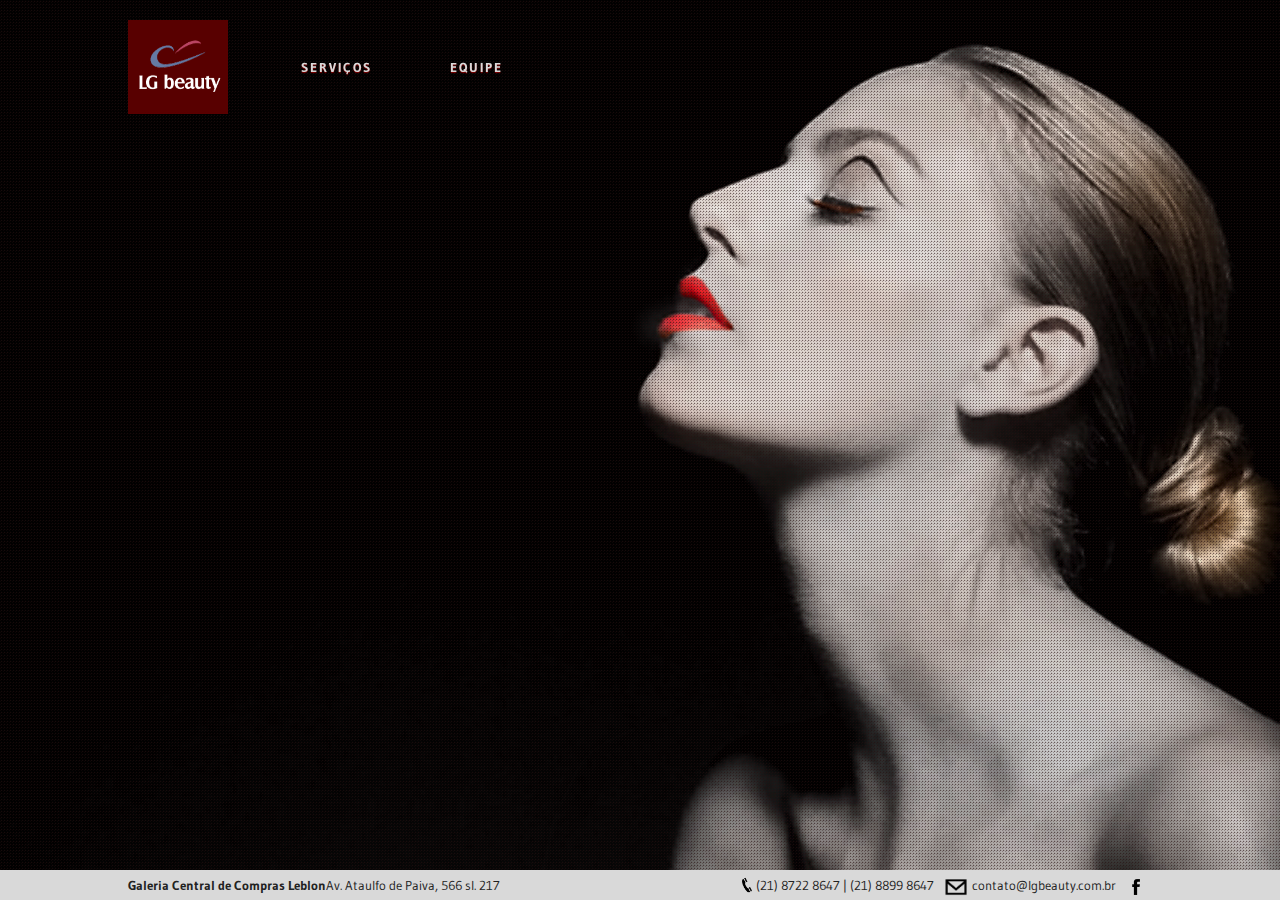
==== commit a1907d72: "responsive initiated" ====
--- a/index.html
+++ b/index.html
@@ -11,7 +11,7 @@
         <meta name="viewport" content="width=device-width">
 
         <link href='http://fonts.googleapis.com/css?family=Gudea:400,700,400italic' rel='stylesheet' type='text/css'>
-        <link rel="stylesheet" href="css/main2.css">
+        <link rel="stylesheet" href="css/main.css">
 
         <script src="js/vendor/modernizr-2.6.2-respond-1.1.0.min.js"></script>
     </head>
@@ -22,32 +22,52 @@
 
         <header>
             <div class="content">
-                <div class="logo">
-                    <figure>
-                        <h1>LG beauty</h1>
-                        <img src="i/logo_v.png">
-                    </figure>
-                </div>
+                <figure>
+                    <img src="i/logo_v.png" alt="">
+                    <h1>LG beauty</h1>
+                </figure>
 
                 <nav>
-                    <li><a href="servicos.html">Serviços</a></li>
-                    <li><a href="equipe.html">Equipe</a></li>
+                    <ul>
+                        <li>
+                            <span></span>
+                            <a href="servicos.html">Serviços</a>
+                        </li>
+                        <li>
+                            <span></span>
+                            <a href="equipe.html">Equipe</a>
+                        </li>
+                    </ul>
                 </nav>
             </div>
         </header>
-
-        <div id="main">
-            <section class="page home">
-                <img src="i/l2x.jpg" class="bg">
-                <div id="halftone"></div>
-            </section>
+        
+        <div id="image">
+            <div id="halftone"></div>
         </div>
 
+        <article>
+            
+        </article>
+        
         <footer>
             <div class="content">
-                
+                <p><strong>Galeria Central de Compras Leblon</strong>Av. Ataulfo de Paiva, 566 sl. 217</p>
+                <aside>
+                    <span>
+                        <img class="t" src="i/tel.png" alt="telefone">(21) 8722 8647 | (21) 8899 8647
+                    </span>
+                    <span>
+                        <a href="mailto:contato@lgbeauty.com.br"><img class="m" src="i/email.png" alt="email"></a>
+                        <a href="mailto:contato@lgbeauty.com.br">contato@lgbeauty.com.br</a>
+                    </span>
+                    <span>
+                        <a href="https://www.facebook.com/pages/LG-beauty/405352626205905?fref=ts"><img class="f" src="i/facebook.png" alt="facebook"></a>
+                    </span>
+                </aside>
             </div>
         </footer>
+
       
         <!-- SCRIPTS -->
         <script src="//ajax.googleapis.com/ajax/libs/jquery/1.8.3/jquery.min.js"></script>
--- a/css/main.css
+++ b/css/main.css
@@ -0,0 +1,923 @@
+/* normalize.css v1.0.1 | MIT License | git.io/normalize */
+/* ==========================================================================
+   HTML5 display definitions
+   ========================================================================== */
+/*
+ * Corrects `block` display not defined in IE 6/7/8/9 and Firefox 3.
+ */
+/* line 11, ../scss/normalize.scss */
+article, aside, details, figcaption, figure, footer, header, hgroup, nav, section, summary {
+  display: block;
+}
+
+/*
+ * Corrects `inline-block` display not defined in IE 6/7/8/9 and Firefox 3.
+ */
+/* line 19, ../scss/normalize.scss */
+audio, canvas, video {
+  display: inline-block;
+  *display: inline;
+  *zoom: 1;
+}
+
+/*
+ * Prevents modern browsers from displaying `audio` without controls.
+ * Remove excess height in iOS 5 devices.
+ */
+/* line 30, ../scss/normalize.scss */
+audio:not([controls]) {
+  display: none;
+  height: 0;
+}
+
+/*
+ * Addresses styling for `hidden` attribute not present in IE 7/8/9, Firefox 3,
+ * and Safari 4.
+ * Known issue: no IE 6 support.
+ */
+/* line 41, ../scss/normalize.scss */
+[hidden] {
+  display: none;
+}
+
+/* ==========================================================================
+   Base
+   ========================================================================== */
+/*
+ * 1. Corrects text resizing oddly in IE 6/7 when body `font-size` is set using
+ *    `em` units.
+ * 2. Prevents iOS text size adjust after orientation change, without disabling
+ *    user zoom.
+ */
+/* line 56, ../scss/normalize.scss */
+html {
+  font-size: 100%;
+  /* 1 */
+  -webkit-text-size-adjust: 100%;
+  /* 2 */
+  -ms-text-size-adjust: 100%;
+  /* 2 */
+  font-family: sans-serif;
+}
+
+/*
+ * Addresses `font-family` inconsistency between `textarea` and other form
+ * elements.
+ */
+/* line 71, ../scss/normalize.scss */
+button, input, select, textarea {
+  font-family: sans-serif;
+}
+
+/*
+ * Addresses margins handled incorrectly in IE 6/7.
+ */
+/* line 79, ../scss/normalize.scss */
+body {
+  margin: 0;
+}
+
+/* ==========================================================================
+   Links
+   ========================================================================== */
+/*
+ * Addresses `outline` inconsistency between Chrome and other browsers.
+ */
+/* line 92, ../scss/normalize.scss */
+a:focus {
+  outline: thin dotted;
+}
+/* line 95, ../scss/normalize.scss */
+a:active, a:hover {
+  outline: 0;
+}
+
+/*
+ * Improves readability when focused and also mouse hovered in all browsers.
+ */
+/* ==========================================================================
+   Typography
+   ========================================================================== */
+/*
+ * Addresses font sizes and margins set differently in IE 6/7.
+ * Addresses font sizes within `section` and `article` in Firefox 4+, Safari 5,
+ * and Chrome.
+ */
+/* line 114, ../scss/normalize.scss */
+h1 {
+  font-size: 2em;
+  margin: 0.67em 0;
+}
+
+/* line 119, ../scss/normalize.scss */
+h2 {
+  font-size: 1.5em;
+  margin: 0.83em 0;
+}
+
+/* line 124, ../scss/normalize.scss */
+h3 {
+  font-size: 1.17em;
+  margin: 1em 0;
+}
+
+/* line 129, ../scss/normalize.scss */
+h4 {
+  font-size: 1em;
+  margin: 1.33em 0;
+}
+
+/* line 134, ../scss/normalize.scss */
+h5 {
+  font-size: 0.83em;
+  margin: 1.67em 0;
+}
+
+/* line 139, ../scss/normalize.scss */
+h6 {
+  font-size: 0.75em;
+  margin: 2.33em 0;
+}
+
+/*
+ * Addresses styling not present in IE 7/8/9, Safari 5, and Chrome.
+ */
+/* line 148, ../scss/normalize.scss */
+abbr[title] {
+  border-bottom: 1px dotted;
+}
+
+/*
+ * Addresses style set to `bolder` in Firefox 3+, Safari 4/5, and Chrome.
+ */
+/* line 156, ../scss/normalize.scss */
+b, strong {
+  font-weight: bold;
+}
+
+/* line 160, ../scss/normalize.scss */
+blockquote {
+  margin: 1em 40px;
+}
+
+/*
+ * Addresses styling not present in Safari 5 and Chrome.
+ */
+/* line 168, ../scss/normalize.scss */
+dfn {
+  font-style: italic;
+}
+
+/*
+ * Addresses styling not present in IE 6/7/8/9.
+ */
+/* line 176, ../scss/normalize.scss */
+mark {
+  background: #ff0;
+  color: #000;
+}
+
+/*
+ * Addresses margins set differently in IE 6/7.
+ */
+/* line 185, ../scss/normalize.scss */
+p, pre {
+  margin: 1em 0;
+}
+
+/*
+ * Corrects font family set oddly in IE 6, Safari 4/5, and Chrome.
+ */
+/* line 193, ../scss/normalize.scss */
+code, kbd, pre, samp {
+  font-family: monospace, serif;
+  _font-family: 'courier new', monospace;
+  font-size: 1em;
+}
+
+/*
+ * Improves readability of pre-formatted text in all browsers.
+ */
+/* line 203, ../scss/normalize.scss */
+pre {
+  white-space: pre;
+  white-space: pre-wrap;
+  word-wrap: break-word;
+}
+
+/*
+ * Addresses CSS quotes not supported in IE 6/7.
+ */
+/* line 213, ../scss/normalize.scss */
+q {
+  quotes: none;
+}
+/* line 215, ../scss/normalize.scss */
+q:before, q:after {
+  content: '';
+  content: none;
+}
+
+/*
+ * Addresses `quotes` property not supported in Safari 4.
+ */
+/*
+ * Addresses inconsistent and variable font size in all browsers.
+ */
+/* line 229, ../scss/normalize.scss */
+small {
+  font-size: 80%;
+}
+
+/*
+ * Prevents `sub` and `sup` affecting `line-height` in all browsers.
+ */
+/* line 237, ../scss/normalize.scss */
+sub {
+  font-size: 75%;
+  line-height: 0;
+  position: relative;
+  vertical-align: baseline;
+}
+
+/* line 244, ../scss/normalize.scss */
+sup {
+  font-size: 75%;
+  line-height: 0;
+  position: relative;
+  vertical-align: baseline;
+  top: -0.5em;
+}
+
+/* line 252, ../scss/normalize.scss */
+sub {
+  bottom: -0.25em;
+}
+
+/* ==========================================================================
+   Lists
+   ========================================================================== */
+/*
+ * Addresses margins set differently in IE 6/7.
+ */
+/* line 264, ../scss/normalize.scss */
+dl, menu, ol, ul {
+  margin: 1em 0;
+}
+
+/* line 268, ../scss/normalize.scss */
+dd {
+  margin: 0 0 0 40px;
+}
+
+/*
+ * Addresses paddings set differently in IE 6/7.
+ */
+/* line 276, ../scss/normalize.scss */
+menu, ol, ul {
+  padding: 0 0 0 40px;
+}
+
+/*
+ * Corrects list images handled incorrectly in IE 7.
+ */
+/* line 285, ../scss/normalize.scss */
+nav ul, nav ol {
+  list-style: none;
+  list-style-image: none;
+}
+
+/* ==========================================================================
+   Embedded content
+   ========================================================================== */
+/*
+ * 1. Removes border when inside `a` element in IE 6/7/8/9 and Firefox 3.
+ * 2. Improves image quality when scaled in IE 7.
+ */
+/* line 300, ../scss/normalize.scss */
+img {
+  border: 0;
+  /* 1 */
+  -ms-interpolation-mode: bicubic;
+  /* 2 */
+}
+
+/*
+ * Corrects overflow displayed oddly in IE 9.
+ */
+/* line 311, ../scss/normalize.scss */
+svg:not(:root) {
+  overflow: hidden;
+}
+
+/* ==========================================================================
+   Figures
+   ========================================================================== */
+/*
+ * Addresses margin not present in IE 6/7/8/9, Safari 5, and Opera 11.
+ */
+/* line 323, ../scss/normalize.scss */
+figure, form {
+  margin: 0;
+}
+
+/* ==========================================================================
+   Forms
+   ========================================================================== */
+/*
+ * Corrects margin displayed oddly in IE 6/7.
+ */
+/*
+ * Define consistent border, margin, and padding.
+ */
+/* line 339, ../scss/normalize.scss */
+fieldset {
+  border: 1px solid #c0c0c0;
+  margin: 0 2px;
+  padding: 0.35em 0.625em 0.75em;
+}
+
+/*
+ * 1. Corrects color not being inherited in IE 6/7/8/9.
+ * 2. Corrects text not wrapping in Firefox 3.
+ * 3. Corrects alignment displayed oddly in IE 6/7.
+ */
+/* line 351, ../scss/normalize.scss */
+legend {
+  border: 0;
+  /* 1 */
+  padding: 0;
+  white-space: normal;
+  /* 2 */
+  *margin-left: -7px;
+  /* 3 */
+}
+
+/*
+ * 1. Corrects font size not being inherited in all browsers.
+ * 2. Addresses margins set differently in IE 6/7, Firefox 3+, Safari 5,
+ *    and Chrome.
+ * 3. Improves appearance and consistency in all browsers.
+ */
+/* line 368, ../scss/normalize.scss */
+button, input, select, textarea {
+  font-size: 100%;
+  /* 1 */
+  margin: 0;
+  /* 2 */
+  vertical-align: baseline;
+  /* 3 */
+  *vertical-align: middle;
+  /* 3 */
+}
+
+/*
+ * Addresses Firefox 3+ setting `line-height` on `input` using `!important` in
+ * the UA stylesheet.
+ */
+/* line 384, ../scss/normalize.scss */
+button, input {
+  line-height: normal;
+}
+
+/*
+ * 1. Avoid the WebKit bug in Android 4.0.* where (2) destroys native `audio`
+ *    and `video` controls.
+ * 2. Corrects inability to style clickable `input` types in iOS.
+ * 3. Improves usability and consistency of cursor style between image-type
+ *    `input` and others.
+ * 4. Removes inner spacing in IE 7 without affecting normal text inputs.
+ *    Known issue: inner spacing remains in IE 6.
+ */
+/* line 398, ../scss/normalize.scss */
+button, html input[type="button"] {
+  -webkit-appearance: button;
+  /* 2 */
+  cursor: pointer;
+  /* 3 */
+  *overflow: visible;
+  /* 4 */
+}
+
+/* line 408, ../scss/normalize.scss */
+input[type="reset"], input[type="submit"] {
+  -webkit-appearance: button;
+  /* 2 */
+  cursor: pointer;
+  /* 3 */
+  *overflow: visible;
+  /* 4 */
+}
+
+/*
+ * Re-set default cursor for disabled elements.
+ */
+/* line 422, ../scss/normalize.scss */
+button[disabled] {
+  cursor: default;
+}
+
+/* line 427, ../scss/normalize.scss */
+input[disabled] {
+  cursor: default;
+}
+/* line 430, ../scss/normalize.scss */
+input[type="checkbox"], input[type="radio"] {
+  box-sizing: border-box;
+  /* 1 */
+  padding: 0;
+  /* 2 */
+  *height: 13px;
+  /* 3 */
+  *width: 13px;
+  /* 3 */
+}
+/* line 440, ../scss/normalize.scss */
+input[type="search"] {
+  -webkit-appearance: textfield;
+  /* 1 */
+  -moz-box-sizing: content-box;
+  -webkit-box-sizing: content-box;
+  /* 2 */
+  box-sizing: content-box;
+}
+/* line 447, ../scss/normalize.scss */
+input[type="search"]::-webkit-search-cancel-button, input[type="search"]::-webkit-search-decoration {
+  -webkit-appearance: none;
+}
+
+/*
+ * 1. Addresses box sizing set to content-box in IE 8/9.
+ * 2. Removes excess padding in IE 8/9.
+ * 3. Removes excess padding in IE 7.
+ *    Known issue: excess padding remains in IE 6.
+ */
+/*
+ * 1. Addresses `appearance` set to `searchfield` in Safari 5 and Chrome.
+ * 2. Addresses `box-sizing` set to `border-box` in Safari 5 and Chrome
+ *    (include `-moz` to future-proof).
+ */
+/*
+ * Removes inner padding and search cancel button in Safari 5 and Chrome
+ * on OS X.
+ */
+/*
+ * Removes inner padding and border in Firefox 3+.
+ */
+/* line 475, ../scss/normalize.scss */
+button::-moz-focus-inner, input::-moz-focus-inner {
+  border: 0;
+  padding: 0;
+}
+
+/*
+ * 1. Removes default vertical scrollbar in IE 6/7/8/9.
+ * 2. Improves readability and alignment in all browsers.
+ */
+/* line 485, ../scss/normalize.scss */
+textarea {
+  overflow: auto;
+  /* 1 */
+  vertical-align: top;
+  /* 2 */
+}
+
+/* ==========================================================================
+   Tables
+   ========================================================================== */
+/*
+ * Remove most spacing between table cells.
+ */
+/* line 500, ../scss/normalize.scss */
+table {
+  border-collapse: collapse;
+  border-spacing: 0;
+}
+
+/* ==========================================================================
+   HTML5 Boilerplate styles - h5bp.com (generated via initializr.com)
+   ========================================================================== */
+/* line 9, ../scss/h5bp_base.scss */
+html,
+button,
+input,
+select,
+textarea {
+  color: #222;
+}
+
+/* line 13, ../scss/h5bp_base.scss */
+body {
+  font-size: 1em;
+  line-height: 1.4;
+}
+
+/* line 18, ../scss/h5bp_base.scss */
+::-moz-selection {
+  background: #b3d4fc;
+  text-shadow: none;
+}
+
+/* line 23, ../scss/h5bp_base.scss */
+::selection {
+  background: #b3d4fc;
+  text-shadow: none;
+}
+
+/* line 28, ../scss/h5bp_base.scss */
+hr {
+  display: block;
+  height: 1px;
+  border: 0;
+  border-top: 1px solid #ccc;
+  margin: 1em 0;
+  padding: 0;
+}
+
+/* line 37, ../scss/h5bp_base.scss */
+img {
+  vertical-align: middle;
+}
+
+/* line 41, ../scss/h5bp_base.scss */
+fieldset {
+  border: 0;
+  margin: 0;
+  padding: 0;
+}
+
+/* line 47, ../scss/h5bp_base.scss */
+textarea {
+  resize: vertical;
+}
+
+/* line 51, ../scss/h5bp_base.scss */
+.chromeframe {
+  margin: 0.2em 0;
+  background: #ccc;
+  color: #000;
+  padding: 0.2em 0;
+}
+
+/* ==========================================================================
+   H5bp Helper classes
+   ========================================================================== */
+/* line 23, ../scss/h5bp_helpers.scss */
+header figure h1 {
+  border: 0;
+  clip: rect(0 0 0 0);
+  height: 1px;
+  margin: -1px;
+  overflow: hidden;
+  padding: 0;
+  position: absolute;
+  width: 1px;
+}
+/* line 48, ../scss/h5bp_helpers.scss */
+header {
+  *zoom: 1;
+}
+/* line 49, ../scss/h5bp_helpers.scss */
+header:before {
+  content: " ";
+  display: table;
+}
+/* line 53, ../scss/h5bp_helpers.scss */
+header:after {
+  content: " ";
+  display: table;
+  clear: both;
+}
+
+/* ==========================================================================
+   Print styles
+   ========================================================================== */
+@media print {
+  /* line 6, ../scss/h5bp_print.scss */
+  * {
+    background: transparent !important;
+    color: #000 !important;
+    /* Black prints faster: h5bp.com/s */
+    box-shadow: none !important;
+    text-shadow: none !important;
+  }
+
+  /* line 14, ../scss/h5bp_print.scss */
+  a,
+  a:visited {
+    text-decoration: underline;
+  }
+
+  /* line 18, ../scss/h5bp_print.scss */
+  a[href]:after {
+    content: " (" attr(href) ")";
+  }
+
+  /* line 22, ../scss/h5bp_print.scss */
+  abbr[title]:after {
+    content: " (" attr(title) ")";
+  }
+
+  /*
+   * Don't show links for images, or javascript/internal links
+   */
+  /* line 32, ../scss/h5bp_print.scss */
+  a[href^="javascript:"]:after,
+  a[href^="#"]:after {
+    content: "";
+  }
+
+  /* line 37, ../scss/h5bp_print.scss */
+  pre,
+  blockquote {
+    border: 1px solid #999;
+    page-break-inside: avoid;
+  }
+
+  /* line 42, ../scss/h5bp_print.scss */
+  thead {
+    display: table-header-group;
+    /* h5bp.com/t */
+  }
+
+  /* line 47, ../scss/h5bp_print.scss */
+  tr,
+  img {
+    page-break-inside: avoid;
+  }
+
+  /* line 51, ../scss/h5bp_print.scss */
+  img {
+    max-width: 100% !important;
+  }
+
+  @page {
+    margin: 0.5cm;
+}
+
+  /* line 61, ../scss/h5bp_print.scss */
+  p,
+  h2,
+  h3 {
+    orphans: 3;
+    widows: 3;
+  }
+
+  /* line 67, ../scss/h5bp_print.scss */
+  h2,
+  h3 {
+    page-break-after: avoid;
+  }
+}
+/* ==========================================================================
+   My Helper classes
+   ========================================================================== */
+/* line 4, ../scss/th_helpers.scss */
+html * {
+  -webkit-box-sizing: border-box;
+  -moz-box-sizing: border-box;
+  box-sizing: border-box;
+}
+
+/* line 10, ../scss/th_helpers.scss */
+body {
+  background-color: #000;
+  min-height: 100%;
+}
+
+/* line 15, ../scss/th_helpers.scss */
+a {
+  text-transform: none;
+  text-decoration: none;
+  color: inherit;
+}
+
+/* line 38, ../scss/th_helpers.scss */
+.content {
+  width: 80%;
+  margin: 0 auto;
+}
+
+/* line 43, ../scss/th_helpers.scss */
+.hide-phone {
+  display: none;
+}
+@media (min-width: 780px) {
+  /* line 43, ../scss/th_helpers.scss */
+  .hide-phone {
+    display: inline;
+  }
+}
+
+/* line 51, ../scss/th_helpers.scss */
+.up-600 {
+  display: inline;
+}
+@media (max-width: 600px) {
+  /* line 51, ../scss/th_helpers.scss */
+  .up-600 {
+    display: none;
+  }
+}
+
+/* line 58, ../scss/th_helpers.scss */
+.down-600 {
+  display: none;
+}
+@media (max-width: 600px) {
+  /* line 58, ../scss/th_helpers.scss */
+  .down-600 {
+    display: inline;
+  }
+}
+
+/* ==========================================================================
+   Author's custom styles
+   ========================================================================== */
+/* line 17, ../scss/main.scss */
+body {
+  background-color: #d9d9d9;
+  -webkit-box-shadow: 0 -2px 5px white;
+  box-shadow: 0 -2px 5px white;
+  min-height: 100%;
+}
+
+/* line 25, ../scss/main.scss */
+header {
+  position: fixed;
+  top: 0;
+  left: 0;
+  right: 0;
+  z-index: 99;
+  padding: 20px 0;
+}
+/* line 33, ../scss/main.scss */
+header figure {
+  float: left;
+  width: 100px;
+  height: 94px;
+  padding-top: 18px;
+  padding-right: 1px;
+  background-color: #580000;
+}
+/* line 41, ../scss/main.scss */
+header figure img {
+  width: 90%;
+  display: block;
+  margin: 0 auto;
+}
+/* line 53, ../scss/main.scss */
+header nav {
+  font-family: "Gudea", Tahoma, sans-serif;
+  margin-left: 10em;
+  padding-top: 35px;
+}
+/* line 58, ../scss/main.scss */
+header nav ul {
+  margin: 0;
+  padding: 0;
+}
+/* line 62, ../scss/main.scss */
+header nav ul li {
+  position: relative;
+  display: inline;
+  margin-right: 3em;
+  text-align: center;
+}
+/* line 68, ../scss/main.scss */
+header nav ul li span {
+  position: absolute;
+  left: 0;
+  bottom: -10px;
+  border-bottom: 1px solid darkRed;
+  display: inline-block;
+  width: 0;
+}
+/* line 77, ../scss/main.scss */
+header nav ul li:hover span {
+  width: 100%;
+}
+/* line 82, ../scss/main.scss */
+header nav ul li a {
+  font-size: 0.8125em;
+  font-weight: bold;
+  letter-spacing: 2px;
+  padding: 0 1em;
+  color: #d9d9d9;
+  background-color: transparent;
+  text-transform: uppercase;
+  text-shadow: 0 1px 1px darkRed;
+}
+/* line 93, ../scss/main.scss */
+header nav ul li a:hover {
+  color: white;
+}
+
+/* line 103, ../scss/main.scss */
+#image {
+  font-size: 0.9375em;
+  position: absolute;
+  top: 0;
+  bottom: 2em;
+  left: 0;
+  right: 0;
+  padding-top: 4em;
+  background-image: url(/i/l1.jpg);
+  background-position: center right;
+  background-size: cover;
+  background-repeat: no-repeat;
+  min-height: 100%;
+  *height: 100%;
+}
+/* line 119, ../scss/main.scss */
+#image #halftone {
+  position: absolute;
+  top: 0;
+  bottom: 0;
+  left: 0;
+  right: 0;
+  background-image: url(/i/dots.png);
+  background-size: 3px;
+}
+
+/* line 128, ../scss/main.scss */
+footer {
+  font-family: "Gudea", Tahoma, sans-serif;
+  font-size: 0.8125em;
+  line-height: 2.30769em;
+  background-color: #d9d9d9;
+  position: absolute;
+  bottom: 0;
+  left: 0;
+  right: 0;
+  height: 2.30769em;
+}
+/* line 139, ../scss/main.scss */
+footer p {
+  display: inline;
+  margin: 0;
+  padding: 0;
+}
+/* line 145, ../scss/main.scss */
+footer aside {
+  display: inline;
+  float: right;
+  height: 2.30769em;
+  white-space: nowrap;
+}
+/* line 151, ../scss/main.scss */
+footer aside span {
+  margin-right: 0.5em;
+}
+/* line 155, ../scss/main.scss */
+footer aside img {
+  display: inline;
+}
+/* line 158, ../scss/main.scss */
+footer aside img.f {
+  height: 20px;
+}
+/* line 161, ../scss/main.scss */
+footer aside img.m {
+  height: 26px;
+}
+/* line 164, ../scss/main.scss */
+footer aside img.t {
+  position: relative;
+  top: -2px;
+  height: 18px;
+}
+
+/* line 173, ../scss/main.scss */
+article {
+  position: absolute;
+  top: 10em;
+}
+/* line 177, ../scss/main.scss */
+article section {
+  width: 50%;
+}
+
+/* line 187, ../scss/main.scss */
+#servicos {
+  background-color: #f2f0ed;
+}
+/* line 190, ../scss/main.scss */
+#servicos header {
+  background-image: url(/i/header_servicos.png);
+}
+/* line 195, ../scss/main.scss */
+#servicos header nav a {
+  color: #333333;
+}
+/* line 198, ../scss/main.scss */
+#servicos header nav a:hover {
+  color: #df964e;
+  text-shadow: 0 1px 1px black;
+}
+/* line 207, ../scss/main.scss */
+#servicos #image {
+  position: fixed;
+  background-image: url(/i/r2.jpg);
+  background-position: 160px center;
+}
